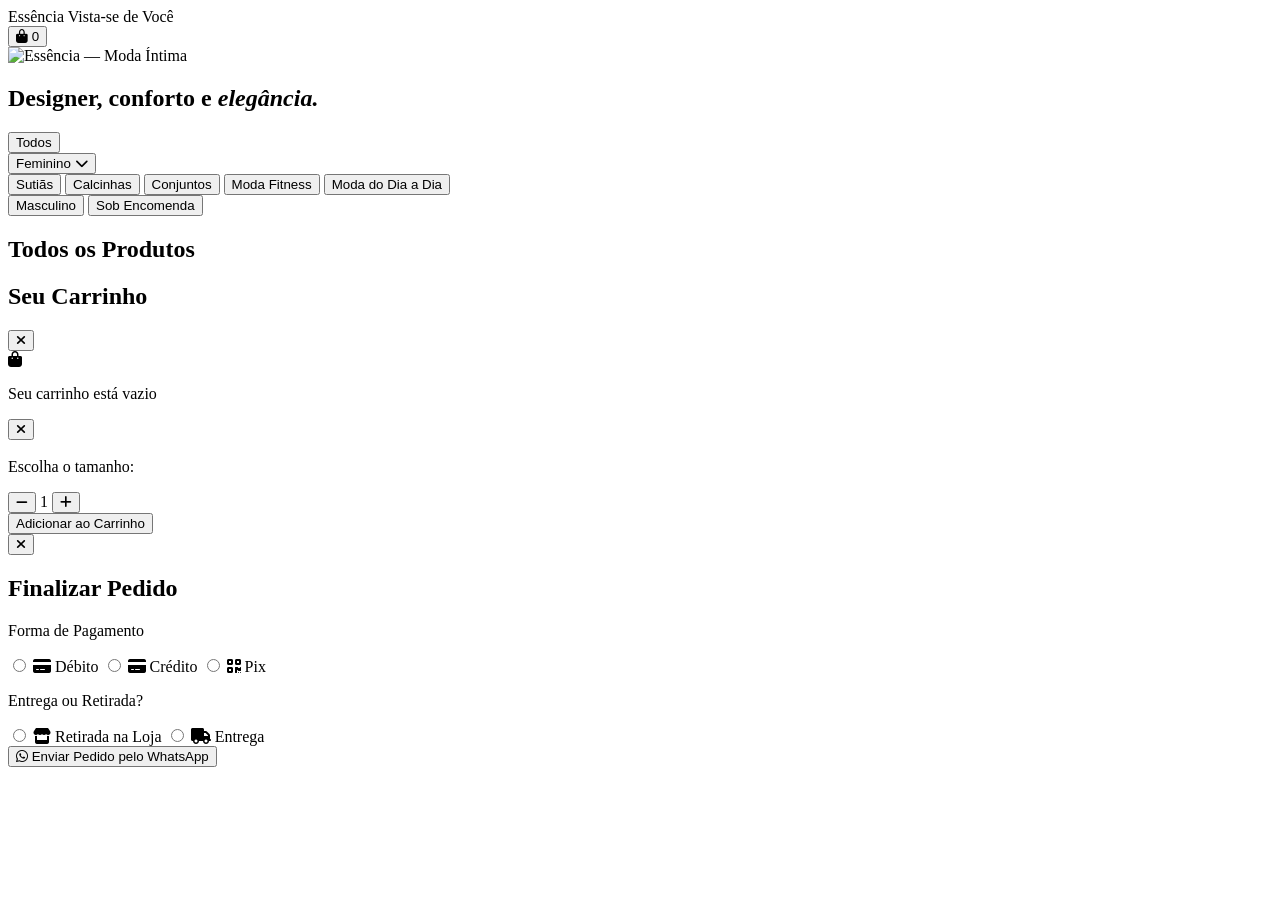
==== index.html @ bfd22985 "Add files via upload" ====
﻿
<!DOCTYPE html>
<html lang="pt-BR">
<head>
  <meta charset="UTF-8" />
  <meta name="viewport" content="width=device-width, initial-scale=1.0" />
  <title>Essência — Vista-se de Você</title>
  <link rel="stylesheet" href="css/style.css" />
  <link href="https://fonts.googleapis.com/css2?family=Cormorant+Garamond:ital,wght@0,300;0,400;0,600;1,300;1,400&family=Jost:wght@300;400;500&display=swap" rel="stylesheet" />
  <link rel="stylesheet" href="https://cdnjs.cloudflare.com/ajax/libs/font-awesome/6.5.0/css/all.min.css" />
</head>
<body>

  <!-- HEADER -->
  <header class="header">
    <div class="header-inner">
      <div class="logo">
        <span class="logo-main">Essência</span>
        <span class="logo-sub">Vista-se de Você</span>
      </div>
      <button class="cart-btn" id="cartBtn" aria-label="Abrir carrinho">
        <i class="fas fa-bag-shopping"></i>
        <span class="cart-count" id="cartCount">0</span>
      </button>
    </div>
  </header>

  <!-- BANNER -->
  <section class="banner">
    <img src="imagens/banner-oficial.jpeg" alt="Essência — Moda Íntima" class="banner-img" />
    <div class="banner-overlay">
      <h1 class="banner-title">Designer, conforto e <em> elegância.</em></h1>
    </div>
  </section>

  <!-- NAVEGAÇÃO DE CATEGORIAS -->
  <nav class="cat-nav" id="catNav">
    <button class="cat-btn active" data-cat="todos">Todos</button>
    <div class="cat-dropdown">
      <button class="cat-btn cat-parent" data-cat="feminino">Feminino <i class="fas fa-chevron-down"></i></button>
      <div class="dropdown-menu">
        <button class="subcat-btn" data-cat="feminino" data-sub="sutias">Sutiãs</button>
        <button class="subcat-btn" data-cat="feminino" data-sub="calcinhas">Calcinhas</button>
        <button class="subcat-btn" data-cat="feminino" data-sub="conjuntos">Conjuntos</button>
        <button class="subcat-btn" data-cat="feminino" data-sub="fitness">Moda Fitness</button>
        <button class="subcat-btn" data-cat="feminino" data-sub="diaadia">Moda do Dia a Dia</button>
      </div>
    </div>
    <button class="cat-btn" data-cat="masculino">Masculino</button>
    <button class="cat-btn" data-cat="encomenda">Sob Encomenda</button>
  </nav>

  <!-- TÍTULO DA SEÇÃO -->
  <div class="section-title-bar">
    <h2 class="section-title" id="sectionTitle">Todos os Produtos</h2>
  </div>

  <!-- GRADE DE PRODUTOS -->
  <main class="products-grid" id="productsGrid"></main>

  <!-- CARRINHO LATERAL -->
  <aside class="cart-sidebar" id="cartSidebar">
    <div class="cart-header">
      <h2>Seu Carrinho</h2>
      <button class="close-cart" id="closeCart"><i class="fas fa-xmark"></i></button>
    </div>
    <div class="cart-items" id="cartItems"></div>
    <div class="cart-empty" id="cartEmpty">
      <i class="fas fa-bag-shopping"></i>
      <p>Seu carrinho está vazio</p>
    </div>
    <div class="cart-footer" id="cartFooter" style="display:none">
      <div class="cart-total">
        <span>Total</span>
        <strong id="cartTotal">R$ 0,00</strong>
      </div>
      <button class="btn-checkout" id="btnCheckout">Finalizar Pedido</button>
    </div>
  </aside>
  <div class="cart-overlay" id="cartOverlay"></div>

  <!-- MODAL TAMANHO -->
  <div class="modal-overlay" id="sizeModalOverlay">
    <div class="modal" id="sizeModal">
      <button class="modal-close" id="sizeModalClose"><i class="fas fa-xmark"></i></button>
      <img id="modalImg" src="" alt="" class="modal-img" />
      <h3 id="modalName" class="modal-name"></h3>
      <p id="modalPrice" class="modal-price"></p>
      <p class="modal-label">Escolha o tamanho:</p>
      <div class="size-options" id="sizeOptions"></div>
      <div class="modal-qty">
        <button class="qty-btn" id="qtyMinus"><i class="fas fa-minus"></i></button>
        <span id="qtyValue">1</span>
        <button class="qty-btn" id="qtyPlus"><i class="fas fa-plus"></i></button>
      </div>
      <button class="btn-add-cart" id="btnAddCart">Adicionar ao Carrinho</button>
    </div>
  </div>

  <!-- MODAL FINALIZAR PEDIDO -->
  <div class="modal-overlay" id="checkoutModalOverlay">
    <div class="modal modal-checkout" id="checkoutModal">
      <button class="modal-close" id="checkoutModalClose"><i class="fas fa-xmark"></i></button>
      <h2 class="checkout-title">Finalizar Pedido</h2>

      <div class="checkout-section">
        <p class="checkout-label">Forma de Pagamento</p>
        <div class="checkout-options">
          <label class="option-card"><input type="radio" name="payment" value="Débito" /> <i class="fas fa-credit-card"></i> Débito</label>
          <label class="option-card"><input type="radio" name="payment" value="Crédito" /> <i class="fas fa-credit-card"></i> Crédito</label>
          <label class="option-card"><input type="radio" name="payment" value="Pix" /> <i class="fas fa-qrcode"></i> Pix</label>
        </div>
      </div>

      <div class="checkout-section">
        <p class="checkout-label">Entrega ou Retirada?</p>
        <div class="checkout-options">
          <label class="option-card"><input type="radio" name="delivery" value="Retirada" /> <i class="fas fa-store"></i> Retirada na Loja</label>
          <label class="option-card"><input type="radio" name="delivery" value="Entrega" /> <i class="fas fa-truck"></i> Entrega</label>
        </div>
      </div>

      <div id="storeAddressBox" class="store-address-box" style="display:none">
        <i class="fas fa-location-dot"></i>
        <div>
          <strong>Endereço da Loja Essência</strong>
          <p>QNN 19 CNJ N Lote 20 Casa 1</p>
        </div>
      </div>

      <div id="deliveryAddressBox" class="delivery-address-box" style="display:none">
        <label class="checkout-label" for="deliveryAddress">Seu endereço de entrega <span class="required">*</span></label>
        <textarea id="deliveryAddress" class="address-input" placeholder="Rua, número, bairro, complemento, cidade..." rows="3"></textarea>
      </div>

      <div id="checkoutError" class="checkout-error" style="display:none"></div>

      <button class="btn-whatsapp" id="btnSendWhatsapp">
        <i class="fab fa-whatsapp"></i> Enviar Pedido pelo WhatsApp
      </button>
    </div>
  </div>

  <script src="https://cdn.jsdelivr.net/npm/@supabase/supabase-js@2"></script>
  <script src="./config.js"></script>
  <script src="./script.js"></script>
</body>
</html>
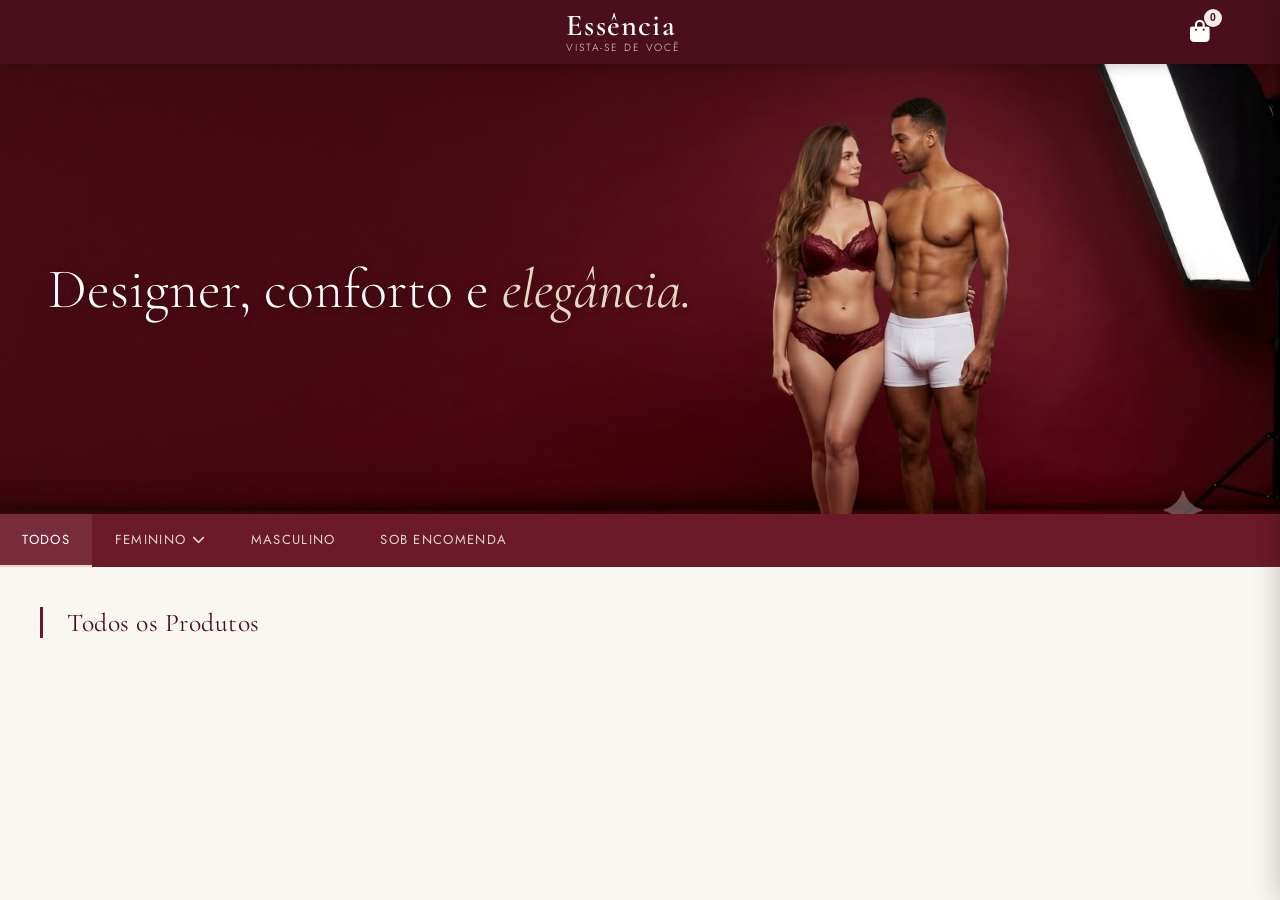
==== commit bcbc2379: "Add files via upload" ====
--- a/index.html
+++ b/index.html
@@ -86,6 +86,8 @@
       <img id="modalImg" src="" alt="" class="modal-img" />
       <h3 id="modalName" class="modal-name"></h3>
       <p id="modalPrice" class="modal-price"></p>
+      <p class="modal-label">Cor:</p>
+      <div class="color-options" id="colorOptions"></div>
       <p class="modal-label">Escolha o tamanho:</p>
       <div class="size-options" id="sizeOptions"></div>
       <div class="modal-qty">
@@ -133,6 +135,17 @@
         <textarea id="deliveryAddress" class="address-input" placeholder="Rua, número, bairro, complemento, cidade..." rows="3"></textarea>
       </div>
 
+    <div id="checkoutEncomendaSection" class="checkout-encomenda-aviso" style="display:none">
+        <i class="fas fa-circle-info"></i>
+        <div>
+          <p>Seu pedido contém item(ns) sob encomenda. Eles serão verificados com o fornecedor antes da confirmação. O prazo de retorno é de até 7 dias, e a disponibilidade não é garantida.</p>
+          <label class="checkout-confirm-label">
+            <input type="checkbox" id="checkoutEncomendaConfirm" />
+            Li e estou ciente das condições acima
+          </label>
+        </div>
+      </div>
+
       <div id="checkoutError" class="checkout-error" style="display:none"></div>
 
       <button class="btn-whatsapp" id="btnSendWhatsapp">
--- a/css/style.css
+++ b/css/style.css
@@ -0,0 +1,940 @@
+﻿/* =============================================
+   ESSÊNCIA — style.css
+   Paleta: Bordô #6B1A2A | Rosa Pó #F5EDE8 | Bege #E8D5C4 | Creme #FAF6F2
+   ============================================= */
+
+:root {
+  --bordo: #6B1A2A;
+  --bordo-escuro: #4A0F1C;
+  --bordo-light: #9B3A4A;
+  --rosa-po: #F5EDE8;
+  --bege: #E8D5C4;
+  --creme: #FAF6F2;
+  --texto: #2C1A1A;
+  --texto-suave: #7A5A5A;
+  --branco: #FFFFFF;
+  --sombra: rgba(107, 26, 42, 0.12);
+  --font-display: 'Cormorant Garamond', serif;
+  --font-body: 'Jost', sans-serif;
+}
+
+*, *::before, *::after { box-sizing: border-box; margin: 0; padding: 0; }
+
+html { scroll-behavior: smooth; }
+
+body {
+  font-family: var(--font-body);
+  background-color: var(--creme);
+  color: var(--texto);
+  min-height: 100vh;
+}
+
+/* ── HEADER ── */
+.header {
+  position: sticky;
+  top: 0;
+  z-index: 100;
+  background: var(--bordo-escuro);
+  box-shadow: 0 2px 12px rgba(0,0,0,0.2);
+}
+
+.header-inner {
+  max-width: 1200px;
+  margin: 0 auto;
+  padding: 0 1.5rem;
+  height: 64px;
+  display: flex;
+  align-items: center;
+  justify-content: space-between;
+}
+
+.logo { display: flex; flex-direction: column; line-height: 1; margin: 0 auto;}
+
+.logo-main {
+  font-family: var(--font-display);
+  font-size: 1.9rem;
+  font-weight: 600;
+  color: var(--branco);
+  letter-spacing: 0.04em;
+}
+
+.logo-sub {
+  font-size: 0.65rem;
+  font-weight: 300;
+  color: var(--bege);
+  letter-spacing: 0.18em;
+  text-transform: uppercase;
+  margin-top: 1px;
+}
+
+.cart-btn {
+  position: relative;
+  background: none;
+  border: none;
+  color: var(--branco);
+  font-size: 1.4rem;
+  cursor: pointer;
+  padding: 0.4rem;
+  transition: color 0.2s;
+}
+
+.cart-btn:hover { color: var(--bege); }
+
+.cart-count {
+  position: absolute;
+  top: -4px;
+  right: -6px;
+  background: var(--rosa-po);
+  color: var(--bordo-escuro);
+  font-size: 0.65rem;
+  font-weight: 700;
+  width: 18px;
+  height: 18px;
+  border-radius: 50%;
+  display: flex;
+  align-items: center;
+  justify-content: center;
+}
+
+/* ── BANNER ── */
+.banner {
+  position: relative;
+  width: 100%;
+  max-height: 450px;
+  overflow: hidden;
+}
+
+.banner-img {
+  width: 100%;
+  height: 100%;
+  object-fit: cover;
+  display: block;
+}
+
+.banner-overlay {
+  position: absolute;
+  inset: 0;
+  background: linear-gradient(135deg, rgba(74,15,28,0.55) 0%, transparent 60%);
+  display: flex;
+  align-items: center; 
+  justify-content: flex-startt;
+  padding: 2.5rem 3rem;
+}
+
+.banner-title {
+  font-family: var(--font-display);
+  font-size: clamp(2rem, 5vw, 3.5rem);
+  font-weight: 300;
+  color: var(--branco);
+  line-height: 1.15;
+  text-shadow: 0 2px 8px rgba(0,0,0,0.3);
+  text-align: center;
+  white-space: nowrap;
+}
+
+.banner-title em {
+  font-style: italic;
+  font-weight: 400;
+  color: var(--bege);
+}
+
+/* ── NAVEGAÇÃO CATEGORIAS ── */
+.cat-nav {
+  background: var(--bordo);
+  display: flex;
+  align-items: center;
+  gap: 0;
+  overflow-x: auto;
+  scrollbar-width: none;
+  position: sticky;
+  top: 64px;
+  z-index: 90;
+}
+
+.cat-nav::-webkit-scrollbar { display: none; }
+
+.cat-btn {
+  background: none;
+  border: none;
+  color: rgba(255,255,255,0.8);
+  font-family: var(--font-body);
+  font-size: 0.82rem;
+  font-weight: 400;
+  letter-spacing: 0.1em;
+  text-transform: uppercase;
+  padding: 1rem 1.4rem;
+  cursor: pointer;
+  white-space: nowrap;
+  transition: background 0.2s, color 0.2s;
+  border-bottom: 2px solid transparent;
+}
+
+.cat-btn:hover, .cat-btn.active {
+  color: var(--branco);
+  background: rgba(255,255,255,0.08);
+  border-bottom-color: var(--bege);
+}
+
+.cat-dropdown {
+  position: relative;
+}
+
+.cat-dropdown:hover .dropdown-menu { display: flex; }
+
+.dropdown-menu {
+  display: none;
+  flex-direction: column;
+  position: absolute;
+  top: 100%;
+  left: 0;
+  background: var(--bordo-escuro);
+  min-width: 200px;
+  box-shadow: 0 8px 24px rgba(0,0,0,0.25);
+  z-index: 200;
+}
+
+.subcat-btn {
+  background: none;
+  border: none;
+  color: rgba(255,255,255,0.85);
+  font-family: var(--font-body);
+  font-size: 0.82rem;
+  letter-spacing: 0.06em;
+  padding: 0.85rem 1.4rem;
+  text-align: left;
+  cursor: pointer;
+  transition: background 0.2s, color 0.2s;
+}
+
+.subcat-btn:hover {
+  background: rgba(255,255,255,0.1);
+  color: var(--branco);
+}
+
+/* ── TÍTULO DA SEÇÃO ── */
+.section-title-bar {
+  max-width: 1200px;
+  margin: 2.5rem auto 0;
+  padding: 0 1.5rem;
+  border-left: 3px solid var(--bordo);
+}
+
+.section-title {
+  font-family: var(--font-display);
+  font-size: 1.6rem;
+  font-weight: 400;
+  color: var(--bordo-escuro);
+  letter-spacing: 0.02em;
+}
+
+/* ── GRADE DE PRODUTOS ── */
+.products-grid {
+  max-width: 1200px;
+  margin: 1.5rem auto 4rem;
+  padding: 0 1.5rem;
+  display: grid;
+  grid-template-columns: repeat(auto-fill, minmax(240px, 1fr));
+  gap: 1.5rem;
+}
+
+/* ── CARD DE PRODUTO ── */
+.product-card {
+  background: var(--branco);
+  border-radius: 4px;
+  overflow: hidden;
+  box-shadow: 0 2px 10px var(--sombra);
+  transition: transform 0.25s, box-shadow 0.25s;
+  cursor: pointer;
+  display: flex;
+  flex-direction: column;
+}
+
+.product-card:hover {
+  transform: translateY(-4px);
+  box-shadow: 0 8px 24px var(--sombra);
+}
+
+.card-img-wrap {
+  position: relative;
+  aspect-ratio: 3/4;
+  overflow: hidden;
+  background: var(--rosa-po);
+}
+
+.card-img {
+  width: 100%;
+  height: 100%;
+  object-fit: cover;
+  object-position: center 20%;
+  transition: opacity 0.4s;
+}
+
+.card-img-back {
+  position: absolute;
+  inset: 0;
+  width: 100%;
+  height: 100%;
+  object-fit: cover;
+  opacity: 0;
+  transition: opacity 0.4s;
+}
+
+
+
+.card-badge {
+  position: absolute;
+  top: 10px;
+  left: 10px;
+  background: var(--bordo);
+  color: var(--branco);
+  font-size: 0.65rem;
+  font-weight: 500;
+  letter-spacing: 0.1em;
+  text-transform: uppercase;
+  padding: 0.25rem 0.6rem;
+  border-radius: 2px;
+}
+
+.card-badge.encomenda {
+  background: var(--texto-suave);
+}
+
+.card-body {
+  padding: 1rem;
+  display: flex;
+  flex-direction: column;
+  gap: 0.4rem;
+  flex: 1;
+}
+
+.card-name {
+  font-family: var(--font-display);
+  font-size: 1.05rem;
+  font-weight: 400;
+  color: var(--texto);
+  line-height: 1.3;
+}
+
+.card-color {
+  font-size: 0.75rem;
+  color: var(--texto-suave);
+  text-transform: capitalize;
+}
+
+.card-price {
+  font-size: 1rem;
+  font-weight: 500;
+  color: var(--bordo);
+  margin-top: auto;
+}
+
+.card-sizes {
+  display: flex;
+  flex-wrap: wrap;
+  gap: 4px;
+  margin-top: 0.3rem;
+}
+
+.size-tag {
+  font-size: 0.68rem;
+  background: var(--rosa-po);
+  color: var(--bordo-escuro);
+  border: 1px solid var(--bege);
+  padding: 2px 7px;
+  border-radius: 2px;
+}
+
+.btn-add {
+  margin-top: 0.8rem;
+  background: var(--bordo);
+  color: var(--branco);
+  border: none;
+  padding: 0.65rem;
+  font-family: var(--font-body);
+  font-size: 0.78rem;
+  letter-spacing: 0.1em;
+  text-transform: uppercase;
+  cursor: pointer;
+  transition: background 0.2s;
+  border-radius: 2px;
+}
+
+.btn-add:hover { background: var(--bordo-escuro); }
+
+.btn-add.encomenda {
+  background: var(--texto-suave);
+}
+
+.btn-add.encomenda:hover { background: var(--texto); }
+
+/* ── CARRINHO LATERAL ── */
+.cart-sidebar {
+  position: fixed;
+  top: 0;
+  right: -420px;
+  width: 420px;
+  max-width: 100vw;
+  height: 100vh;
+  background: var(--branco);
+  z-index: 300;
+  display: flex;
+  flex-direction: column;
+  box-shadow: -4px 0 24px rgba(0,0,0,0.18);
+  transition: right 0.35s cubic-bezier(0.4,0,0.2,1);
+}
+
+.cart-sidebar.open { right: 0; }
+
+.cart-header {
+  background: var(--bordo-escuro);
+  color: var(--branco);
+  padding: 1.2rem 1.5rem;
+  display: flex;
+  align-items: center;
+  justify-content: space-between;
+}
+
+.cart-header h2 {
+  font-family: var(--font-display);
+  font-size: 1.3rem;
+  font-weight: 400;
+}
+
+.close-cart {
+  background: none;
+  border: none;
+  color: var(--branco);
+  font-size: 1.2rem;
+  cursor: pointer;
+  opacity: 0.8;
+  transition: opacity 0.2s;
+}
+
+.close-cart:hover { opacity: 1; }
+
+.cart-items {
+  flex: 1;
+  overflow-y: auto;
+  padding: 1rem;
+  display: flex;
+  flex-direction: column;
+  gap: 0.75rem;
+}
+
+.cart-empty {
+  flex: 1;
+  display: flex;
+  flex-direction: column;
+  align-items: center;
+  justify-content: center;
+  gap: 1rem;
+  color: var(--texto-suave);
+}
+
+.cart-empty i { font-size: 2.5rem; opacity: 0.3; }
+.cart-empty p { font-size: 0.9rem; }
+
+.cart-item {
+  display: flex;
+  gap: 0.75rem;
+  align-items: flex-start;
+  background: var(--rosa-po);
+  border-radius: 4px;
+  padding: 0.75rem;
+}
+
+.cart-item-img {
+  width: 64px;
+  height: 80px;
+  object-fit: cover;
+  border-radius: 2px;
+  flex-shrink: 0;
+}
+
+.cart-item-info { flex: 1; }
+
+.cart-item-name {
+  font-family: var(--font-display);
+  font-size: 0.95rem;
+  font-weight: 400;
+  line-height: 1.3;
+}
+
+.cart-item-detail {
+  font-size: 0.75rem;
+  color: var(--texto-suave);
+  margin-top: 2px;
+}
+
+.cart-item-price {
+  font-size: 0.88rem;
+  font-weight: 500;
+  color: var(--bordo);
+  margin-top: 4px;
+}
+
+.cart-item-actions {
+  display: flex;
+  align-items: center;
+  gap: 0.5rem;
+  margin-top: 6px;
+}
+
+.qty-control {
+  display: flex;
+  align-items: center;
+  gap: 0.4rem;
+}
+
+.qty-sm {
+  background: var(--branco);
+  border: 1px solid var(--bege);
+  color: var(--bordo);
+  width: 24px;
+  height: 24px;
+  border-radius: 2px;
+  cursor: pointer;
+  font-size: 0.75rem;
+  display: flex;
+  align-items: center;
+  justify-content: center;
+  transition: background 0.15s;
+}
+
+.qty-sm:hover { background: var(--bege); }
+
+.qty-num { font-size: 0.85rem; min-width: 18px; text-align: center; }
+
+.btn-remove-item {
+  background: none;
+  border: none;
+  color: var(--texto-suave);
+  font-size: 0.8rem;
+  cursor: pointer;
+  margin-left: auto;
+  transition: color 0.2s;
+}
+
+.btn-remove-item:hover { color: var(--bordo); }
+
+.cart-footer {
+  padding: 1.2rem 1.5rem;
+  border-top: 1px solid var(--bege);
+  background: var(--branco);
+}
+
+.cart-total {
+  display: flex;
+  justify-content: space-between;
+  align-items: center;
+  margin-bottom: 1rem;
+  font-size: 0.9rem;
+}
+
+.cart-total strong {
+  font-size: 1.2rem;
+  color: var(--bordo);
+}
+
+.btn-checkout {
+  width: 100%;
+  background: var(--bordo);
+  color: var(--branco);
+  border: none;
+  padding: 0.9rem;
+  font-family: var(--font-body);
+  font-size: 0.85rem;
+  letter-spacing: 0.12em;
+  text-transform: uppercase;
+  cursor: pointer;
+  border-radius: 2px;
+  transition: background 0.2s;
+}
+
+.btn-checkout:hover { background: var(--bordo-escuro); }
+
+.cart-overlay {
+  position: fixed;
+  inset: 0;
+  background: rgba(0,0,0,0.4);
+  z-index: 299;
+  opacity: 0;
+  pointer-events: none;
+  transition: opacity 0.35s;
+}
+
+.cart-overlay.open { opacity: 1; pointer-events: all; }
+
+/* ── MODAIS ── */
+.modal-overlay {
+  position: fixed;
+  inset: 0;
+  background: rgba(44,26,26,0.55);
+  z-index: 400;
+  display: flex;
+  align-items: center;
+  justify-content: center;
+  padding: 1rem;
+  opacity: 0;
+  pointer-events: none;
+  transition: opacity 0.3s;
+}
+
+.modal-overlay.open { opacity: 1; pointer-events: all; }
+
+.modal {
+  background: var(--branco);
+  border-radius: 4px;
+  max-width: 420px;
+  width: 100%;
+  padding: 2rem;
+  position: relative;
+  max-height: 90vh;
+  overflow-y: auto;
+  transform: translateY(20px);
+  transition: transform 0.3s;
+}
+
+.modal-overlay.open .modal { transform: translateY(0); }
+
+.modal-close {
+  position: absolute;
+  top: 1rem;
+  right: 1rem;
+  background: none;
+  border: none;
+  font-size: 1.1rem;
+  color: var(--texto-suave);
+  cursor: pointer;
+  transition: color 0.2s;
+}
+
+.modal-close:hover { color: var(--bordo); }
+
+.modal-img {
+  width: 100%;
+  aspect-ratio: 3/4;
+  object-fit: cover;
+  border-radius: 2px;
+  margin-bottom: 1rem;
+}
+
+.modal-name {
+  font-family: var(--font-display);
+  font-size: 1.3rem;
+  font-weight: 400;
+  color: var(--texto);
+  margin-bottom: 0.3rem;
+}
+
+.modal-price {
+  font-size: 1.1rem;
+  font-weight: 500;
+  color: var(--bordo);
+  margin-bottom: 1rem;
+}
+
+.modal-label {
+  font-size: 0.78rem;
+  letter-spacing: 0.1em;
+  text-transform: uppercase;
+  color: var(--texto-suave);
+  margin-bottom: 0.6rem;
+}
+
+.size-options {
+  display: flex;
+  flex-wrap: wrap;
+  gap: 8px;
+  margin-bottom: 1.2rem;
+}
+
+.size-opt {
+  border: 1.5px solid var(--bege);
+  background: var(--branco);
+  color: var(--texto);
+  padding: 0.4rem 1rem;
+  font-family: var(--font-body);
+  font-size: 0.82rem;
+  cursor: pointer;
+  border-radius: 2px;
+  transition: all 0.2s;
+}
+
+.size-opt:hover { border-color: var(--bordo); }
+
+.size-opt.selected {
+  background: var(--bordo);
+  color: var(--branco);
+  border-color: var(--bordo);
+}
+
+.modal-qty {
+  display: flex;
+  align-items: center;
+  gap: 1rem;
+  margin-bottom: 1.2rem;
+}
+
+.qty-btn {
+  width: 36px;
+  height: 36px;
+  border: 1.5px solid var(--bege);
+  background: var(--branco);
+  color: var(--bordo);
+  border-radius: 2px;
+  cursor: pointer;
+  font-size: 0.85rem;
+  transition: background 0.2s;
+  display: flex;
+  align-items: center;
+  justify-content: center;
+}
+
+.qty-btn:hover { background: var(--bege); }
+
+#qtyValue { font-size: 1.1rem; min-width: 24px; text-align: center; }
+
+.btn-add-cart {
+  width: 100%;
+  background: var(--bordo);
+  color: var(--branco);
+  border: none;
+  padding: 0.9rem;
+  font-family: var(--font-body);
+  font-size: 0.82rem;
+  letter-spacing: 0.12em;
+  text-transform: uppercase;
+  cursor: pointer;
+  border-radius: 2px;
+  transition: background 0.2s;
+}
+
+.btn-add-cart:hover { background: var(--bordo-escuro); }
+
+/* ── MODAL CHECKOUT ── */
+.modal-checkout { max-width: 480px; }
+
+.checkout-title {
+  font-family: var(--font-display);
+  font-size: 1.5rem;
+  font-weight: 400;
+  color: var(--bordo-escuro);
+  margin-bottom: 1.5rem;
+}
+
+.checkout-section { margin-bottom: 1.3rem; }
+
+.checkout-label {
+  font-size: 0.78rem;
+  letter-spacing: 0.1em;
+  text-transform: uppercase;
+  color: var(--texto-suave);
+  margin-bottom: 0.6rem;
+  display: block;
+}
+
+.required { color: var(--bordo); }
+
+.checkout-options {
+  display: flex;
+  flex-wrap: wrap;
+  gap: 0.5rem;
+}
+
+.option-card {
+  display: flex;
+  align-items: center;
+  gap: 0.5rem;
+  border: 1.5px solid var(--bege);
+  padding: 0.6rem 1rem;
+  border-radius: 2px;
+  cursor: pointer;
+  font-size: 0.82rem;
+  transition: border-color 0.2s, background 0.2s;
+}
+
+.option-card:hover { border-color: var(--bordo); }
+
+.option-card input { display: none; }
+
+.option-card.selected {
+  border-color: var(--bordo);
+  background: var(--rosa-po);
+  color: var(--bordo);
+}
+
+.store-address-box {
+  background: var(--rosa-po);
+  border: 1px solid var(--bege);
+  border-radius: 4px;
+  padding: 1rem;
+  display: flex;
+  gap: 0.75rem;
+  align-items: flex-start;
+  margin-bottom: 1rem;
+  color: var(--bordo-escuro);
+}
+
+.store-address-box i { margin-top: 3px; color: var(--bordo); }
+
+.store-address-box strong { font-size: 0.85rem; display: block; margin-bottom: 2px; }
+.store-address-box p { font-size: 0.82rem; color: var(--texto-suave); }
+
+.delivery-address-box { margin-bottom: 1rem; }
+
+.address-input {
+  width: 100%;
+  border: 1.5px solid var(--bege);
+  border-radius: 2px;
+  padding: 0.75rem;
+  font-family: var(--font-body);
+  font-size: 0.85rem;
+  color: var(--texto);
+  resize: vertical;
+  transition: border-color 0.2s;
+  margin-top: 0.4rem;
+}
+
+.address-input:focus {
+  outline: none;
+  border-color: var(--bordo);
+}
+
+.checkout-error {
+  background: #fff0f3;
+  border: 1px solid #f8d0d8;
+  color: var(--bordo);
+  font-size: 0.82rem;
+  padding: 0.65rem 0.9rem;
+  border-radius: 2px;
+  margin-bottom: 1rem;
+}
+
+.btn-whatsapp {
+  width: 100%;
+  background: #25D366;
+  color: var(--branco);
+  border: none;
+  padding: 0.9rem;
+  font-family: var(--font-body);
+  font-size: 0.85rem;
+  letter-spacing: 0.08em;
+  text-transform: uppercase;
+  cursor: pointer;
+  border-radius: 2px;
+  display: flex;
+  align-items: center;
+  justify-content: center;
+  gap: 0.5rem;
+  transition: background 0.2s;
+}
+
+.btn-whatsapp:hover { background: #1ebe5d; }
+
+/* ── RESPONSIVO ── */
+@media (max-width: 768px) {
+  .banner { max-height: 300px; }
+  .banner-overlay { padding: 1.5rem; }
+  .products-grid { grid-template-columns: repeat(2, 1fr); gap: 1rem; padding: 0 0.75rem; }
+  .cart-sidebar { width: 100%; }
+  .modal { padding: 1.5rem; }
+  .cat-btn { padding: 0.85rem 1rem; font-size: 0.75rem; }
+}
+
+@media (max-width: 400px) {
+  .products-grid { grid-template-columns: 1fr 1fr; gap: 0.75rem; }
+  .card-name { font-size: 0.92rem; }
+}
+.card-img-wrap { position: relative; }
+.slide {
+  position: absolute;
+  inset: 0;
+  width: 100%;
+  height: 100%;
+}
+.slide-prev, .slide-next {
+  position: absolute;
+  top: 50%;
+  transform: translateY(-50%);
+  background: rgba(0,0,0,0.4);
+  color: white;
+  border: none;
+  font-size: 1.5rem;
+  cursor: pointer;
+  z-index: 10;
+  padding: 4px 8px;
+  opacity: 0;
+}
+.slide-prev { left: 0; }
+.slide-next { right: 0; }
+.slide-color {
+  display: none;
+}
+@media (max-width: 768px) {
+  .banner { max-height: 300px; }
+  
+  .banner-overlay {
+    align-items: flex-end;
+    justify-content: center;
+    padding: 0 1.2rem 1.5rem;
+    background: linear-gradient(180deg, transparent 50%, rgba(74,15,28,0.75) 100%);
+  }
+  
+  .banner-title {
+    font-size: 1.4rem;
+    white-space: normal;
+    text-align: center;
+  }
+}
+.card-img-wrap { position: relative; overflow: hidden; }
+
+.slide-prev, .slide-next {
+  opacity: 0;
+  transition: opacity .25s ease;
+  background: rgba(255,255,255,.7);
+  border: none;
+  width: 26px;
+  height: 26px;
+  border-radius: 50%;
+  font-size: 15px;
+  color: #333;
+}
+
+.card-img-wrap:hover .slide-prev,
+.card-img-wrap:hover .slide-next {
+  opacity: 1;
+}
+
+.slide-dots {
+  position: absolute;
+  bottom: 8px;
+  left: 0;
+  right: 0;
+  display: flex;
+  justify-content: center;
+  gap: 6px;
+}
+
+.slide-dots .dot {
+  width: 6px;
+  height: 6px;
+  border-radius: 50%;
+  background: rgba(255,255,255,.5);
+  transition: background .2s ease;
+}
+
+.slide-dots .dot.active {
+  background: #fff;
+}
+@media (max-width: 768px) {
+  .slide-prev, .slide-next {
+    display: none !important;
+  }
+}
+
+@media (min-width: 769px) {
+  .slide-dots {
+    display: none;
+  }
+}
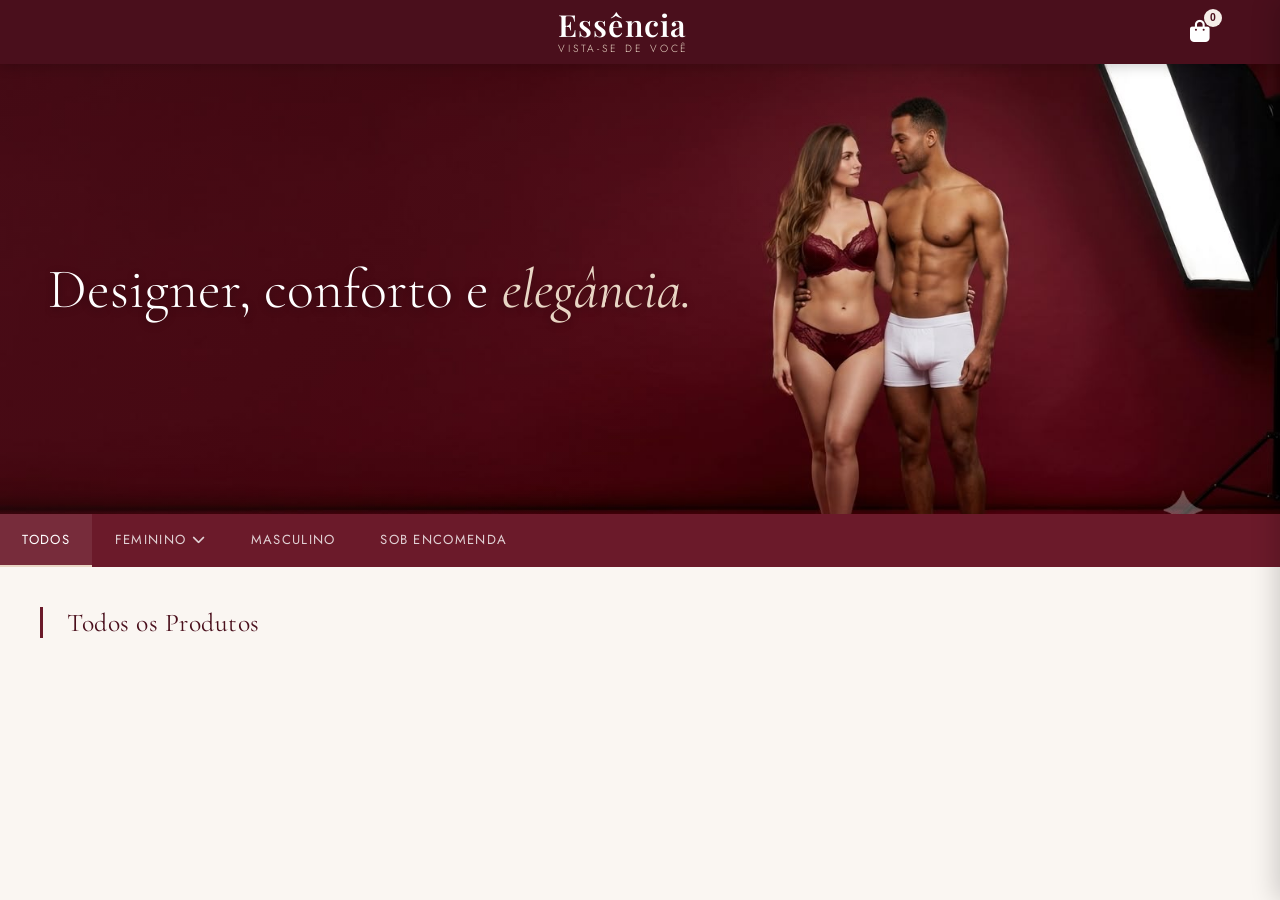
==== commit 79949706: "ajuste cod" ====
--- a/index.html
+++ b/index.html
@@ -6,7 +6,7 @@
   <meta name="viewport" content="width=device-width, initial-scale=1.0" />
   <title>Essência — Vista-se de Você</title>
   <link rel="stylesheet" href="css/style.css" />
-  <link href="https://fonts.googleapis.com/css2?family=Cormorant+Garamond:ital,wght@0,300;0,400;0,600;1,300;1,400&family=Jost:wght@300;400;500&display=swap" rel="stylesheet" />
+ <link href="https://fonts.googleapis.com/css2?family=Cormorant+Garamond:ital,wght@0,300;0,400;0,600;1,300;1,400&family=Playfair+Display:wght@500;600;700&family=Jost:wght@300;400;500&display=swap" rel="stylesheet" />
   <link rel="stylesheet" href="https://cdnjs.cloudflare.com/ajax/libs/font-awesome/6.5.0/css/all.min.css" />
 </head>
 <body>
--- a/css/style.css
+++ b/css/style.css
@@ -51,22 +51,20 @@
 .logo { display: flex; flex-direction: column; line-height: 1; margin: 0 auto;}
 
 .logo-main {
-  font-family: var(--font-display);
+  font-family: 'Playfair Display', serif;
   font-size: 1.9rem;
   font-weight: 600;
   color: var(--branco);
   letter-spacing: 0.04em;
 }
-
 .logo-sub {
   font-size: 0.65rem;
   font-weight: 300;
   color: var(--bege);
-  letter-spacing: 0.18em;
+  letter-spacing: 0.28em;
   text-transform: uppercase;
-  margin-top: 1px;
-}
-
+  margin-top: 4px;
+}
 .cart-btn {
   position: relative;
   background: none;
@@ -937,4 +935,265 @@
   .slide-dots {
     display: none;
   }
+}
+.color-options {
+  display: flex;
+  flex-wrap: wrap;
+  gap: 8px;
+  margin-bottom: 16px;
+}
+
+.color-opt {
+  padding: 6px 14px;
+  border: 1px solid #ccc;
+  border-radius: 20px;
+  background: #fff;
+  font-size: 13px;
+  color: #333;
+  cursor: pointer;
+  transition: all .2s ease;
+}
+
+.color-opt:hover {
+  border-color: #999;
+}
+
+.color-opt.selected {
+  background: #333;
+  color: #fff;
+  border-color: #333;
+}
+.size-opt.disabled {
+  opacity: 0.4;
+  cursor: not-allowed;
+  text-decoration: line-through;
+  pointer-events: none;
+}
+/* ── FORMULÁRIO SOB ENCOMENDA ── */
+.encomenda-form {
+  margin-top: 0.8rem;
+  padding-top: 0.8rem;
+  border-top: 1px solid var(--bege);
+  display: flex;
+  flex-direction: column;
+  gap: 0.5rem;
+}
+
+.encomenda-aviso {
+  background: var(--rosa-po);
+  border: 1px solid var(--bege);
+  color: var(--texto-suave);
+  font-size: 0.72rem;
+  line-height: 1.4;
+  padding: 0.6rem 0.7rem;
+  border-radius: 3px;
+  margin-bottom: 0.2rem;
+}
+
+.encomenda-form input {
+  width: 100%;
+  border: 1.5px solid var(--bege);
+  border-radius: 2px;
+  padding: 0.55rem 0.7rem;
+  font-family: var(--font-body);
+  font-size: 0.8rem;
+  color: var(--texto);
+  background: var(--branco);
+  transition: border-color 0.2s;
+}
+
+.encomenda-form input:focus {
+  outline: none;
+  border-color: var(--bordo);
+}
+
+.encomenda-form input::placeholder {
+  color: var(--texto-suave);
+  opacity: 0.7;
+}
+
+.btn-encomenda {
+  margin-top: 0.3rem;
+  background: var(--texto-suave);
+  color: var(--branco);
+  border: none;
+  padding: 0.65rem;
+  font-family: var(--font-body);
+  font-size: 0.78rem;
+  letter-spacing: 0.1em;
+  text-transform: uppercase;
+  cursor: pointer;
+  border-radius: 2px;
+  transition: background 0.2s;
+}
+
+.encomenda-aviso-geral {
+  max-width: 1200px;
+  margin: 1.2rem auto 0;
+  padding: 1rem 1.3rem;
+  background: var(--rosa-po);
+  border-left: 4px solid var(--bordo);
+  border-radius: 4px;
+  font-family: var(--font-body);
+  font-size: 0.88rem;
+  color: var(--bordo-escuro);
+  line-height: 1.6;
+  display: flex;
+  align-items: flex-start;
+  gap: 0.7rem;
+  box-shadow: 0 2px 8px var(--sombra);
+}
+
+.encomenda-aviso-geral {
+  max-width: 1200px;
+  margin: 1.2rem auto 0;
+  padding: 1rem 1.3rem;
+  background: var(--rosa-po);
+  border-left: 4px solid var(--bordo);
+  border-radius: 4px;
+  font-family: var(--font-body);
+  font-size: 0.88rem;
+  color: var(--bordo-escuro);
+  line-height: 1.6;
+  display: flex;
+  align-items: flex-start;
+  gap: 0.7rem;
+  box-shadow: 0 2px 8px var(--sombra);
+  width: calc(100% - 3rem);
+}
+
+.encomenda-aviso-geral::before {
+  content: "\f05a";
+  font-family: "Font Awesome 6 Free";
+  font-weight: 900;
+  color: var(--bordo);
+  font-size: 1.1rem;
+  margin-top: 1px;
+}
+.checkout-encomenda-aviso {
+  background: var(--rosa-po);
+  border-left: 4px solid var(--bordo);
+  border-radius: 4px;
+  padding: 1rem 1.2rem;
+  margin-bottom: 1.2rem;
+  display: flex;
+  align-items: flex-start;
+  gap: 0.7rem;
+}
+
+.checkout-encomenda-aviso i {
+  color: var(--bordo);
+  font-size: 1.1rem;
+  margin-top: 2px;
+}
+
+.checkout-encomenda-aviso p {
+  font-size: 0.85rem;
+  color: var(--bordo-escuro);
+  line-height: 1.55;
+  margin-bottom: 0.7rem;
+}
+
+.checkout-confirm-label {
+  display: flex;
+  align-items: flex-start;
+  gap: 0.5rem;
+  font-size: 0.82rem;
+  color: var(--bordo-escuro);
+  font-weight: 500;
+  cursor: pointer;
+}
+
+.checkout-confirm-label input[type="checkbox"] {
+  margin-top: 2px;
+  accent-color: var(--bordo);
+  cursor: pointer;
+}
+@keyframes encomendaFadeIn {
+  from { opacity: 0; transform: translateY(-4px); }
+  to { opacity: 1; transform: translateY(0); }
+}
+
+.encomenda-form {
+  margin-top: 0.7rem;
+  padding-top: 0.7rem;
+  border-top: 1px solid var(--bege);
+  display: flex;
+  flex-direction: column;
+  gap: 0.55rem;
+  animation: encomendaFadeIn 0.35s ease;
+}
+
+.encomenda-row {
+  display: flex;
+  gap: 0.6rem;
+}
+
+.encomenda-field {
+  flex: 1;
+  display: flex;
+  flex-direction: column;
+  gap: 0.2rem;
+}
+
+.encomenda-field-qty {
+  flex: 0 0 60px;
+}
+
+.encomenda-field label {
+  font-size: 0.62rem;
+  letter-spacing: 0.07em;
+  text-transform: uppercase;
+  color: var(--texto-suave);
+  opacity: 0.85;
+}
+
+.encomenda-field input {
+  border: none;
+  border-bottom: 1.5px solid var(--bege);
+  background: transparent;
+  padding: 0.3rem 0.05rem;
+  font-family: var(--font-body);
+  font-size: 0.82rem;
+  color: var(--texto);
+  border-radius: 0;
+  transition: border-color 0.2s;
+}
+
+.encomenda-field input:focus {
+  outline: none;
+  border-color: var(--bordo);
+}
+
+.encomenda-field input::placeholder {
+  color: var(--texto-suave);
+  opacity: 0.55;
+  font-size: 0.75rem;
+}
+
+.btn-encomenda {
+  margin-top: 0.35rem;
+  background: none;
+  border: none;
+  color: var(--bordo);
+  padding: 0;
+  font-family: var(--font-body);
+  font-size: 0.78rem;
+  letter-spacing: 0.04em;
+  cursor: pointer;
+  display: flex;
+  align-items: center;
+  gap: 0.4rem;
+  transition: gap 0.2s, color 0.2s;
+  align-self: flex-start;
+}
+
+.btn-encomenda i {
+  font-size: 0.7rem;
+  transition: transform 0.2s;
+}
+
+.btn-encomenda:hover {
+  color: var(--bordo-escuro);
+  gap: 0.6rem;
 }
